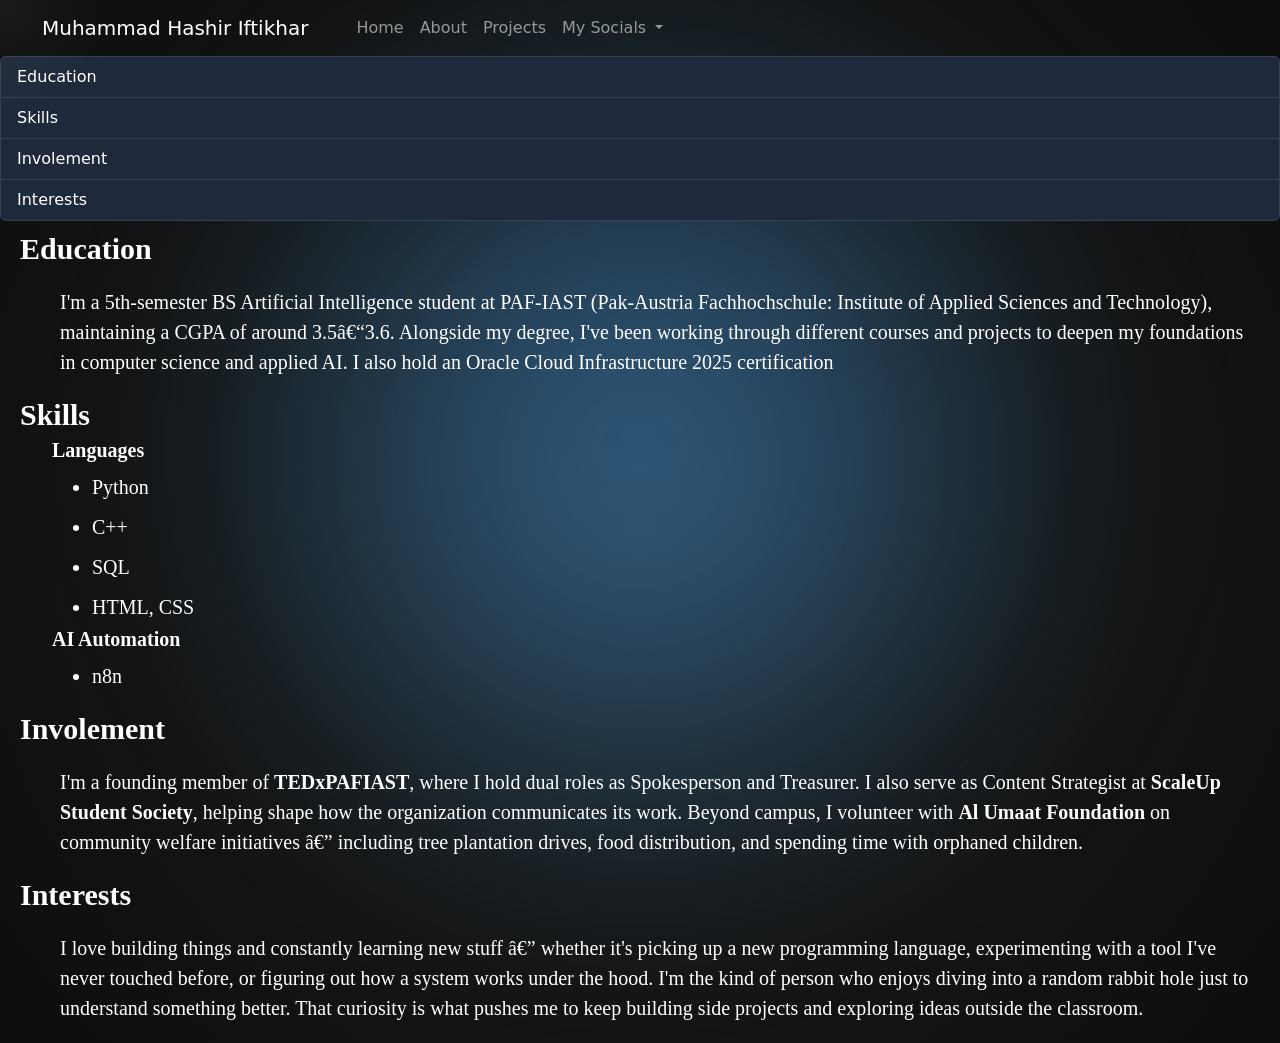
==== about.html @ 8a20d37b "Add files via upload" ====
<!DOCTYPE html>

<html lang="en">
    <head>
        <link href="https://cdn.jsdelivr.net/npm/bootstrap@5.3.8/dist/css/bootstrap.min.css" rel="stylesheet" integrity="sha384-sRIl4kxILFvY47J16cr9ZwB07vP4J8+LH7qKQnuqkuIAvNWLzeN8tE5YBujZqJLB" crossorigin="anonymous">
        <script src="https://cdn.jsdelivr.net/npm/bootstrap@5.3.8/dist/js/bootstrap.bundle.min.js" integrity="sha384-FKyoEForCGlyvwx9Hj09JcYn3nv7wiPVlz7YYwJrWVcXK/BmnVDxM+D2scQbITxI" crossorigin="anonymous"></script>
        <link href="aboutstyle.css" rel="stylesheet">
        <title>About</title>
        <script>
            document.addEventListener("DOMContentLoaded" , function()
            {   let spotlight = document.querySelector(".cursor-glow");
                document.addEventListener("mousemove" , (e)=>{
                    spotlight.style.left = e.clientX + "px";
                    spotlight.style.top = e.clientY + "px";
                });
            }
            );
        </script>
    </head>
    <body>
        <div class = "cursor-glow"></div>
        <div>
            <nav class="navbar navbar-expand-lg navbar-dark custom-navbar">
                <div class="container-fluid">
                    <a class="navbar-brand" href="#">Muhammad Hashir Iftikhar</a>
                    <button class="navbar-toggler" type="button" data-bs-toggle="collapse" data-bs-target="#navbarNavDropdown" aria-controls="navbarNavDropdown" aria-expanded="false" aria-label="Toggle navigation">
                        <span class="navbar-toggler-icon"></span>
                    </button>
                    <div class="collapse navbar-collapse" id="navbarNavDropdown">
                        <ul class="navbar-nav">
                            <li class="nav-item active">
                                <a class="nav-link" href="index.html">Home <span class="visually-hidden">(current)</span></a>
                            </li>
                            <li class="nav-item">
                                <a class="nav-link" href="about.html">About</a>
                            </li>
                            <li class="nav-item">
                                <a class="nav-link" href="projects.html">Projects</a>
                            </li>
                            <li class="nav-item dropdown">
                                <a class="nav-link dropdown-toggle" href="#" id="navbarDropdownMenuLink" role="button" data-bs-toggle="dropdown" aria-expanded="false">
                                    My Socials
                                </a>
                                <ul class="dropdown-menu" aria-labelledby="navbarDropdownMenuLink">
                                    <li><a class="dropdown-item" href="https://www.linkedin.com/in/muhammad-hashir-iftikhar-7166b937b/">LinkedIn</a></li>
                                    <li><a class="dropdown-item" href="https://github.com/hashir-iftikhar">GitHub</a></li>
                                    <li><a class= "dropdown-item" href="Hashir_CV.pdf" download>Download My CV</a></li>
                                </ul>
                            </li>
                        </ul>
                    </div>
                </div>
            </nav>
        </div>
    </nav>
</div>
<div id="list-example" class="list-group">
  <a class="list-group-item list-group-item-action" href="#list-item-1">Education</a>
  <a class="list-group-item list-group-item-action" href="#list-item-2">Skills</a>
  <a class="list-group-item list-group-item-action" href="#list-item-3">Involement</a>
  <a class="list-group-item list-group-item-action" href="#list-item-4">Interests</a>
</div>
<div data-spy="scroll" data-target="#list-example" data-offset="0" class="scrollspy-example">
  <h4 id="list-item-1" class="heading">Education</h4>
  <p class = "paragraph"> I'm a 5th-semester BS Artificial Intelligence student at PAF-IAST
        (Pak-Austria Fachhochschule: Institute of Applied Sciences and Technology),
        maintaining a CGPA of around 3.5–3.6. Alongside my degree,
        I've been working through different courses and projects to deepen my
        foundations in computer science and applied AI. I also hold an Oracle Cloud
        Infrastructure 2025 certification </p>
  <h4 id="list-item-2" class="heading">Skills</h4>
  <ul>
    <h5 class = "head_list">Languages</h5>
    <li class = "list">Python</li>
    <li class = "list">C++</li>
    <li class = "list">SQL</li>
    <li class = "list">HTML, CSS</li>
    <h5 class = "head_list">AI Automation</h5>
    <li class = "list">n8n</li>
  </ul>
  <h4 id="list-item-3" class="heading">Involement</h4>
  <p class = "paragraph">I'm a founding member of <strong>TEDxPAFIAST</strong>, where I hold dual
        roles as Spokesperson and Treasurer. I also serve as Content Strategist
        at <strong>ScaleUp Student Society</strong>, helping shape how the
        organization communicates its work. Beyond campus, I volunteer with
        <strong>Al Umaat Foundation</strong> on community welfare initiatives —
        including tree plantation drives, food distribution, and spending time
        with orphaned children.</p>
  <h4 id="list-item-4" class="heading">Interests</h4>
  <p class = "paragraph">I love building things and constantly learning new stuff — whether it's
    picking up a new programming language, experimenting with a tool I've
    never touched before, or figuring out how a system works under the hood.
    I'm the kind of person who enjoys diving into a random rabbit hole just
    to understand something better. That curiosity is what pushes me to keep
    building side projects and exploring ideas outside the classroom.</p>
</div>
</body>
</html>
---- aboutstyle.css ----
.navbar-brand{
    margin-right:40px;
    margin-left:30px;
}

body {
    background: linear-gradient(135deg, #0f172a, #1e293b);
    position: relative;
    overflow-x: hidden;
}

body::before {
    content: "";
    position: fixed;
    inset: -20%;
    background:
        radial-gradient(circle, rgba(0,255,255,.18) 0%, transparent 45%),
        radial-gradient(circle, rgba(139,92,246,.18) 0%, transparent 40%),
        radial-gradient(circle, rgba(59,130,246,.18) 0%, transparent 45%);
    animation: aurora 15s linear infinite alternate;
    filter: blur(80px);
    z-index: -1;
}

@keyframes aurora {
    from {
        transform: translate(-10%, -10%) rotate(0deg);
    }
    to {
        transform: translate(10%, 10%) rotate(180deg);
    }
}
.cursor-glow {
    position: fixed;
    width: 250px;
    height: 250px;
    border-radius: 50%;
    pointer-events: none;
    background: radial-gradient(
        circle,
        rgba(255,255,255,0.06) 0%,
        rgba(255,255,255,0.025) 35%,
        rgba(255,255,255,0.01) 55%,
        transparent 75%
    );

    transform: translate(-50%, -50%);
    z-index: 9999;
    transition: transform 0.08s linear;
}


.head_list
{
  font-family: 'Renjok';
  src: url('fonts/Renjok-Regular.ttf') format('truetype');
  font-size: 20px;
  font-weight: 700;
  color: white;
  margin: -15px 30px 20px 20px;
}

.heading
{
  font-family: 'Renjok';
  src: url('fonts/Renjok-Regular.ttf') format('truetype');
  font-size: 30px;
  font-weight: 700;
  color: white;
  margin: 10px 30px 20px 20px;
}

.body
{
    font-family: 'Renjok';
    src: url('fonts/Renjok-Regular.ttf') format('truetype');
    font-weight: 400;
    font-size: 20px;
    color: white;
    margin: 30px 30px 20px 60px;
}

.list
{
    font-family: 'Renjok';
    src: url('fonts/Renjok-Regular.ttf') format('truetype');
    font-weight: 400;
    font-size: 20px;
    color: white;
    margin: -10px 30px 20px 60px;
}

.paragraph
{
    font-family: 'Renjok';
    src: url('fonts/Renjok-Regular.ttf') format('truetype');
    font-weight: 400;
    font-size: 20px;
    color: white;
    margin: 0px 30px 20px 60px;
}


.list-group-item {
    background-color: #1e293b;
    color: white;
    border: 1px solid #334155;
}
body{

   background: radial-gradient(
        circle,
        #242424 0%,
        #161616 50%,
        #0d0d0d 100%
    );
}
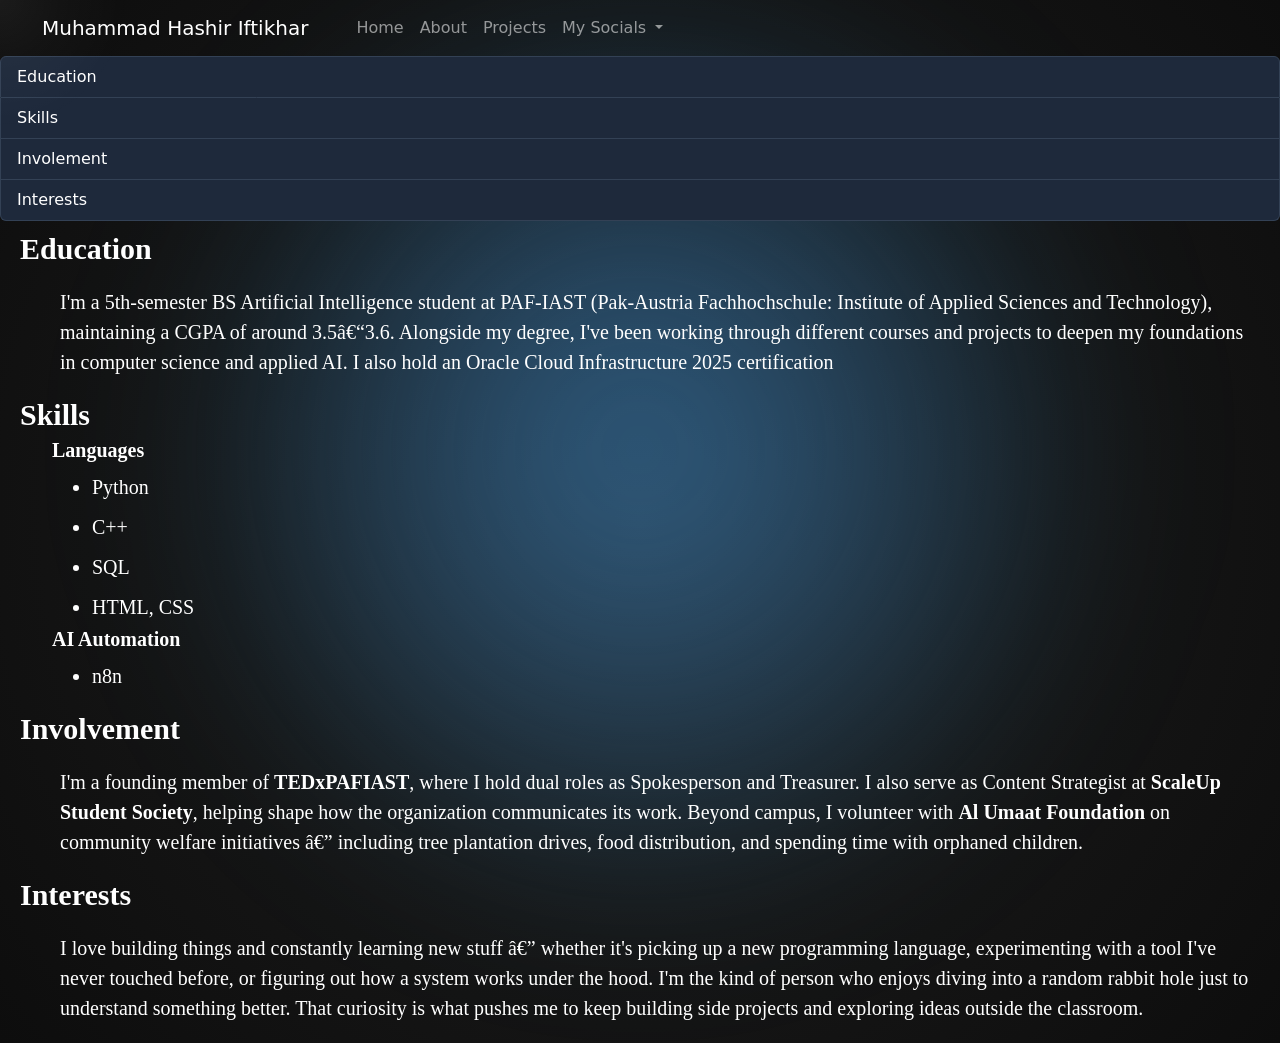
==== commit ea2551cd: "Update about.html" ====
--- a/about.html
+++ b/about.html
@@ -4,6 +4,7 @@
     <head>
         <link href="https://cdn.jsdelivr.net/npm/bootstrap@5.3.8/dist/css/bootstrap.min.css" rel="stylesheet" integrity="sha384-sRIl4kxILFvY47J16cr9ZwB07vP4J8+LH7qKQnuqkuIAvNWLzeN8tE5YBujZqJLB" crossorigin="anonymous">
         <script src="https://cdn.jsdelivr.net/npm/bootstrap@5.3.8/dist/js/bootstrap.bundle.min.js" integrity="sha384-FKyoEForCGlyvwx9Hj09JcYn3nv7wiPVlz7YYwJrWVcXK/BmnVDxM+D2scQbITxI" crossorigin="anonymous"></script>
+        <meta name="viewport" content="width=device-width, initial-scale=1.0">
         <link href="aboutstyle.css" rel="stylesheet">
         <title>About</title>
         <script>
@@ -78,7 +79,7 @@
     <h5 class = "head_list">AI Automation</h5>
     <li class = "list">n8n</li>
   </ul>
-  <h4 id="list-item-3" class="heading">Involement</h4>
+  <h4 id="list-item-3" class="heading">Involvement</h4>
   <p class = "paragraph">I'm a founding member of <strong>TEDxPAFIAST</strong>, where I hold dual
         roles as Spokesperson and Treasurer. I also serve as Content Strategist
         at <strong>ScaleUp Student Society</strong>, helping shape how the
--- a/aboutstyle.css
+++ b/aboutstyle.css
@@ -115,3 +115,47 @@
         #0d0d0d 100%
     );
 }
+
+/* Mobile responsiveness */
+@media (max-width: 768px) {
+  h1, .second {
+    font-size: 38px;
+    margin: 30px 20px 10px 20px;
+  }
+
+  .tagline, .tagline1 {
+    font-size: 20px;
+    margin: -5px 20px 10px 20px;
+  }
+
+  .body, .body1, .paragraph {
+    font-size: 16px;
+    margin: 15px 20px 15px 20px;
+  }
+
+  .hero-buttons {
+    margin: 15px 20px;
+    display: flex;
+    flex-direction: column;
+    gap: 10px;
+  }
+
+  .hero-buttons .btn {
+    width: 100%;
+    margin: 0 !important;
+  }
+
+  .heading {
+    font-size: 22px;
+    margin: 10px 15px;
+  }
+
+  .list, .head_list {
+    margin: -5px 15px 15px 30px;
+  }
+
+ 
+  .cursor-glow {
+    display: none;
+  }
+}
